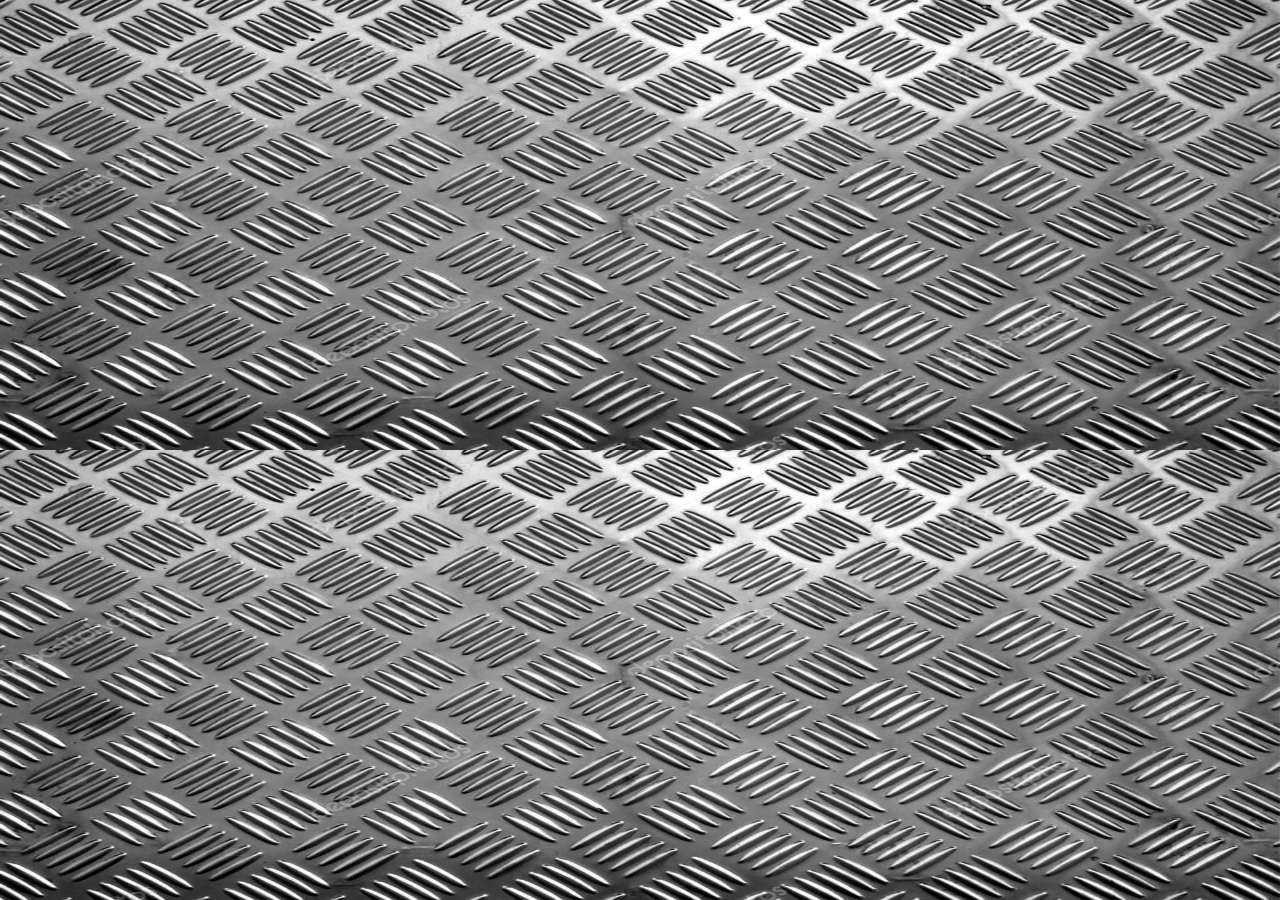
==== index.html @ 3faff910 "changed index.html and style.css" ====
<!DOCTYPE html>
<html lang="en">
  <head>
    <meta charset="UTF-8" />
    <meta http-equiv="X-UA-Compatible" content="IE=edge" />
    <meta name="viewport" content="width=device-width, initial-scale=1.0" />
    <link rel="stylesheet" href="css/style.css" />
    <title>F P S</title>
  </head>
  <body>
    <section id="animation">
      <div id="opening-animation">
        <img id="img-top" src="/images/metal.jpeg" alt="" />
        <img id="img-bottom" src="/images/metal.jpeg" alt="" />
      </div>
    </section>

    <section id="main">
      <div class="main-content">
        <div class="sight">
          <div class="sight-top"></div>
          <div class="sight-right"></div>
          <div class="dot"></div>
          <div class="sight-bottom"></div>
          <div class="sight-left"></div>
        </div>
      </div>
    </section>
    <section>
      <div class="weapons">
        <img id="ak" src="/images/ak47" alt="" />
        <img id="m4a1" src="/images/m4a1" height="200" alt="" />
      </div>
    </section>
  </body>
</html>
---- css/style.css ----
/* Colors */
/*
#FFEE32
#FFD100
#202020
#333533
#D6D6D6
*/
/* Fonts: Ubuntu300, Lato900  */
@import url("https://fonts.googleapis.com/css2?family=Ubuntu:wght@300&display=swap");
@import url("https://fonts.googleapis.com/css2?family=Lato:wght@900&display=swap");

/* Global styling */
* {
  padding: 0;
  margin: 0;
  box-sizing: border-box;
  position: relative;
}

body {
  display: flex;
}

#img-top {
  position: absolute;
  position: fixed;
  top: 0;
  height: 50vh;
  width: 100vw;
  z-index: 1;
  animation-name: moveUp;
  animation-delay: 1s;
  animation-duration: 1.5s;
  animation-fill-mode: forwards;
}

#img-bottom {
  position: absolute;
  position: fixed;
  bottom: 0;
  height: 50vh;
  width: 100vw;
  z-index: 1;
  animation-name: moveDown;
  animation-delay: 1s;
  animation-duration: 1.5s;
  animation-fill-mode: forwards;
}

.main-content {
  justify-content: center;
  align-items: center;
}

.sight {
  position: relative;
  top: 330px;
  left: 280%;
  min-height: 250px;
  min-width: 250px;
  border: 4px solid black;
  border-radius: 100%;
  z-index: 0;
}

.sight-top,
.sight-bottom {
  position: absolute;
  height: 100px;
  width: 4px;
  background: black;
}

.sight-left,
.sight-right {
  position: absolute;
  height: 4px;
  width: 100px;
  background: black;
}

.sight-top {
  position: absolute;
  top: 5px;
  left: 50%;
}

.sight-bottom {
  position: absolute;
  bottom: 5px;
  left: 50%;
}

.sight-left {
  position: absolute;
  top: 50%;
  left: 5px;
  transform: translate(90deg);
}

.sight-right {
  position: absolute;
  top: 50%;
  right: 5px;
  transform: translate(90deg);
}
.dot {
  position: absolute;
  top: 48.7%;
  left: 48.7%;
  height: 10px;
  width: 10px;
  border-radius: 10px;
  background: red;
}

#ak {
  position: absolute;
  right: 0;
}

#m4a1 {
  position: absolute;
  left: 0;
}

@keyframes moveUp {
  0% {
    top: 0;
  }
  100% {
    top: -50vh;
  }
}

@keyframes moveDown {
  0% {
    bottom: 0;
  }
  100% {
    bottom: -50vh;
  }
}
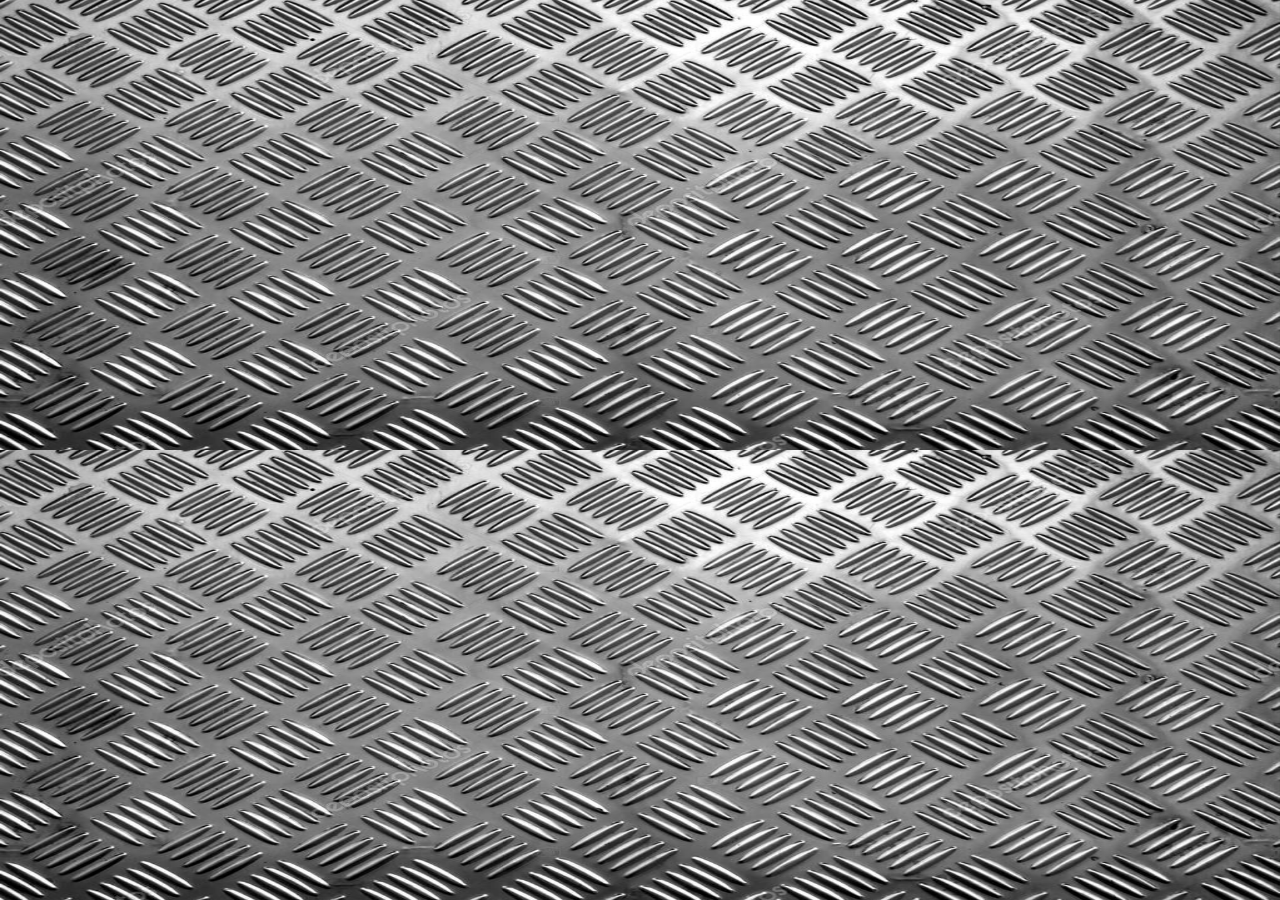
==== commit 9acab450: "added test site and some changes to index.html" ====
--- a/index.html
+++ b/index.html
@@ -8,29 +8,31 @@
     <title>F P S</title>
   </head>
   <body>
-    <section id="animation">
-      <div id="opening-animation">
-        <img id="img-top" src="/images/metal.jpeg" alt="" />
-        <img id="img-bottom" src="/images/metal.jpeg" alt="" />
-      </div>
-    </section>
+    <!-- Animation before -->
+    <div id="opening-animation">
+      <img id="img-top" src="/images/metal.jpeg" alt="" />
+      <img id="img-bottom" src="/images/metal.jpeg" alt="" />
+    </div>
+    <h1>First Person Shooter</h1>
+    <div class="container">
+      <div id="heading"></div>
 
-    <section id="main">
       <div class="main-content">
         <div class="sight">
           <div class="sight-top"></div>
           <div class="sight-right"></div>
-          <div class="dot"></div>
+          <div class="dot">
+            <a href="main.html" class="link">X</a>
+          </div>
           <div class="sight-bottom"></div>
           <div class="sight-left"></div>
         </div>
       </div>
-    </section>
-    <section>
+
       <div class="weapons">
         <img id="ak" src="/images/ak47" alt="" />
-        <img id="m4a1" src="/images/m4a1" height="200" alt="" />
+        <img id="m4a1" src="/images/m4a1New.png" alt="" />
       </div>
-    </section>
+    </div>
   </body>
 </html>
--- a/css/style.css
+++ b/css/style.css
@@ -14,12 +14,19 @@
 * {
   padding: 0;
   margin: 0;
-  box-sizing: border-box;
+}
+
+body {
+  background: #333533;
+  display: flex;
   position: relative;
 }
-
-body {
-  display: flex;
+.container {
+  width: min(90%, 1000px);
+}
+
+.heading > h1 {
+  background-color: red;
 }
 
 #img-top {
@@ -56,11 +63,11 @@
 .sight {
   position: relative;
   top: 330px;
-  left: 280%;
+  left: 10%;
   min-height: 250px;
   min-width: 250px;
   border: 4px solid black;
-  border-radius: 100%;
+  border-radius: 50%;
   z-index: 0;
 }
 
@@ -113,16 +120,42 @@
   width: 10px;
   border-radius: 10px;
   background: red;
-}
-
+  box-shadow: 0px 0px 6px 2px #ff0000;
+}
+
+.link {
+  position: absolute;
+  top: -3.5px;
+  text-decoration: none;
+  display: block;
+}
 #ak {
   position: absolute;
-  right: 0;
+  right: 10%;
+  bottom: -300px;
+  height: 200px;
+  margin: 0;
+  padding: 0;
+  top: 150%;
+  transform: rotate(30deg);
+  animation-name: akMove;
+  animation-delay: 2s;
+  animation-duration: 2s;
+  animation-fill-mode: backwards;
 }
 
 #m4a1 {
   position: absolute;
-  left: 0;
+  left: 10%;
+  height: 300px;
+  margin: 0;
+  padding: 0;
+  top: 105%;
+  transform: rotate(-30deg);
+  animation-name: m4a1Move;
+  animation-delay: 2s;
+  animation-duration: 2s;
+  animation-fill-mode: backwards;
 }
 
 @keyframes moveUp {
@@ -142,3 +175,29 @@
     bottom: -50vh;
   }
 }
+
+@keyframes m4a1Move {
+  0% {
+    position: absolute;
+    left: -100%;
+  }
+  80% {
+    transform: rotate(-120deg);
+  }
+  100% {
+    left: 10%;
+  }
+}
+
+@keyframes akMove {
+  0% {
+    position: absolute;
+    right: -100%;
+  }
+  80% {
+    transform: rotate(120deg);
+  }
+  100% {
+    right: 10%;
+  }
+}
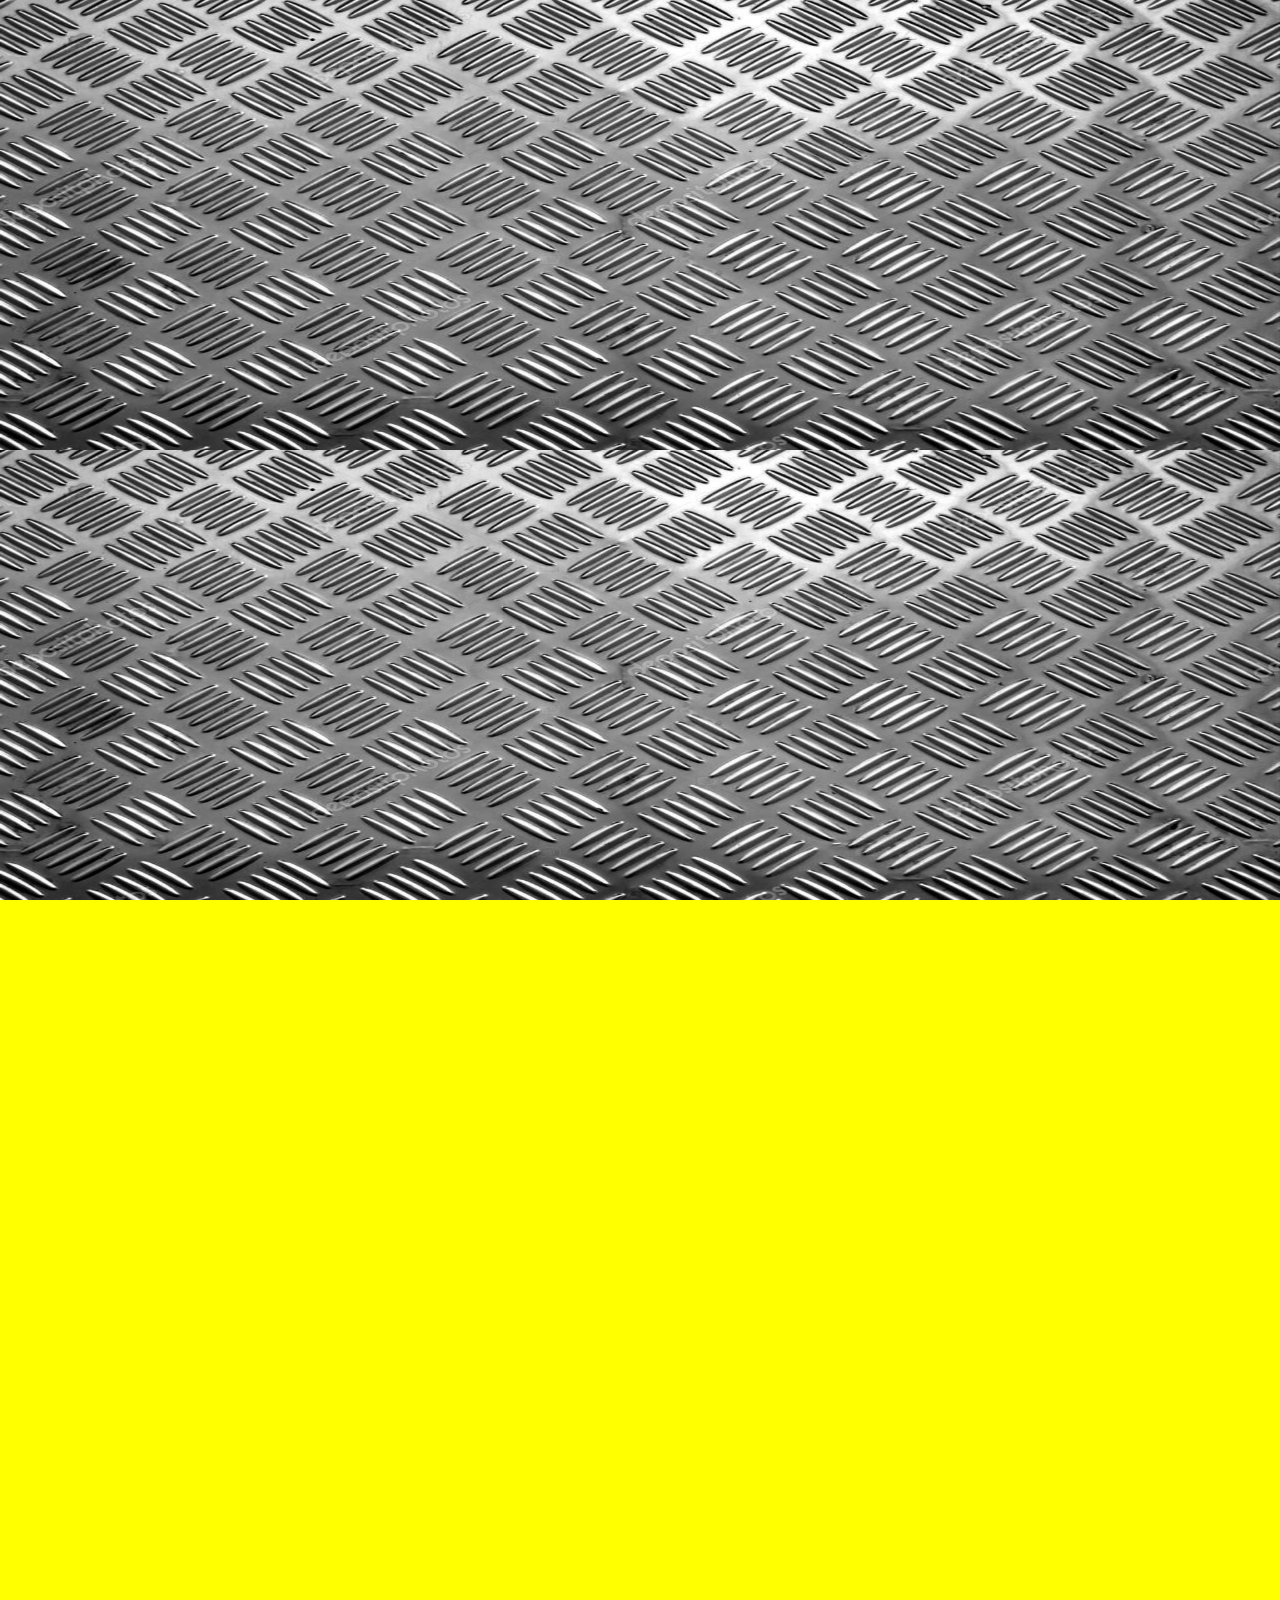
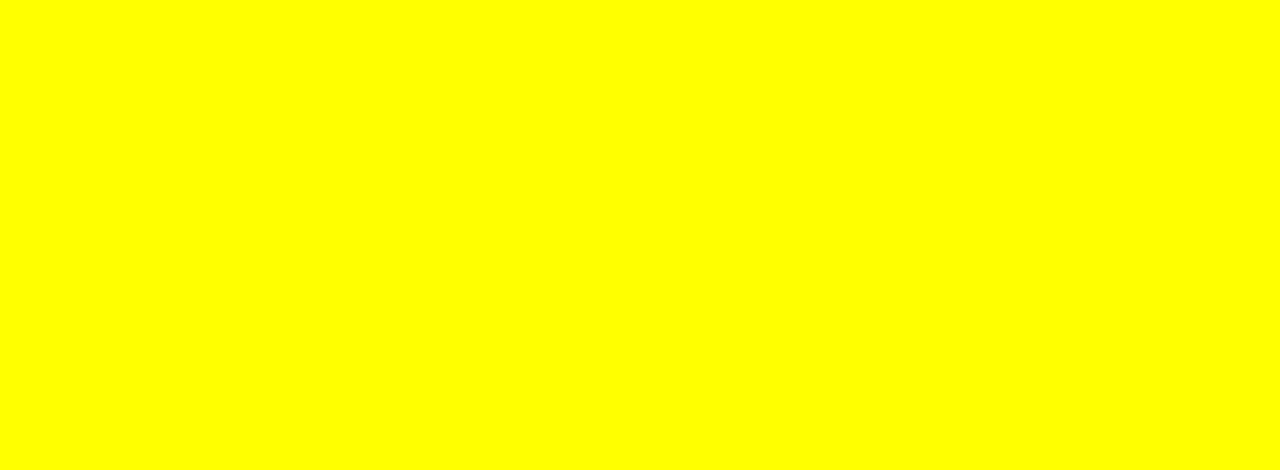
==== commit 7b9ef0c2: "New index and styles" ====
--- a/index.html
+++ b/index.html
@@ -4,34 +4,22 @@
     <meta charset="UTF-8" />
     <meta http-equiv="X-UA-Compatible" content="IE=edge" />
     <meta name="viewport" content="width=device-width, initial-scale=1.0" />
-    <link rel="stylesheet" href="css/style.css" />
-    <title>F P S</title>
+    <title>Document</title>
+    <link rel="stylesheet" href="/css/style.css" />
   </head>
   <body>
-    <!-- Animation before -->
-    <div id="opening-animation">
-      <img id="img-top" src="/images/metal.jpeg" alt="" />
-      <img id="img-bottom" src="/images/metal.jpeg" alt="" />
-    </div>
-    <h1>First Person Shooter</h1>
+    <video autoplay muted loop id="myVideo">
+      <source src="./images/tacticool.webm" type="video/mp4" />
+    </video>
+    <img id="img-top" src="../images/metal.jpeg" alt="" />
+    <img id="img-bottom" src="../images/metal.jpeg" alt="" />
     <div class="container">
-      <div id="heading"></div>
-
-      <div class="main-content">
-        <div class="sight">
-          <div class="sight-top"></div>
-          <div class="sight-right"></div>
-          <div class="dot">
-            <a href="main.html" class="link">X</a>
-          </div>
-          <div class="sight-bottom"></div>
-          <div class="sight-left"></div>
-        </div>
+      <div class="heading">
+        <h1>First Person Shooter</h1>
       </div>
-
       <div class="weapons">
-        <img id="ak" src="/images/ak47" alt="" />
-        <img id="m4a1" src="/images/m4a1New.png" alt="" />
+        <img id="ak" src="../images/ak47" height="150" alt="" />
+        <img id="m4a1" src="/images/m4a1New.png" height="240" alt="" />
       </div>
     </div>
   </body>
--- a/css/style.css
+++ b/css/style.css
@@ -1,41 +1,37 @@
-/* Colors */
-/*
-#FFEE32
-#FFD100
-#202020
-#333533
-#D6D6D6
-*/
-/* Fonts: Ubuntu300, Lato900  */
-@import url("https://fonts.googleapis.com/css2?family=Ubuntu:wght@300&display=swap");
-@import url("https://fonts.googleapis.com/css2?family=Lato:wght@900&display=swap");
+@import url("https://fonts.googleapis.com/css2?family=Rubik:wght@900&display=swap");
 
-/* Global styling */
 * {
+  margin: 0;
   padding: 0;
-  margin: 0;
+  box-sizing: border-box;
+}
+/* Scroll Bar */
+::-webkit-scrollbar {
+  width: 0.6em;
+  scroll-behavior: smooth;
 }
 
-body {
-  background: #333533;
-  display: flex;
-  position: relative;
+::-webkit-scrollbar-track {
+  background: rgb(48, 44, 44);
+  scroll-behavior: smooth;
+  border-radius: 100vh;
 }
-.container {
-  width: min(90%, 1000px);
+::-webkit-scrollbar-thumb {
+  background: rgb(234, 255, 0);
+  border-radius: 100vh;
+  border: 2px solid black;
 }
-
-.heading > h1 {
-  background-color: red;
+::-webkit-scrollbar-thumb:hover {
+  background: rgb(234, 255, 0);
 }
 
 #img-top {
   position: absolute;
   position: fixed;
+  z-index: 1;
   top: 0;
   height: 50vh;
   width: 100vw;
-  z-index: 1;
   animation-name: moveUp;
   animation-delay: 1s;
   animation-duration: 1.5s;
@@ -55,107 +51,62 @@
   animation-fill-mode: forwards;
 }
 
-.main-content {
+/* Body styles */
+body {
+  display: flex;
+  position: relative;
   justify-content: center;
-  align-items: center;
+  background-color: yellow;
+  height: 100vh;
+}
+/* Main Container */
+.container {
+  justify-content: center;
+  width: min(90%, 300rem);
+  height: 230vh;
+  overflow: hidden;
 }
 
-.sight {
-  position: relative;
-  top: 330px;
-  left: 10%;
-  min-height: 250px;
-  min-width: 250px;
-  border: 4px solid black;
-  border-radius: 50%;
-  z-index: 0;
+#myVideo {
+  width: 100vw;
+  height: 100vh;
+  object-fit: cover;
+  position: fixed;
+  left: 0;
+  right: 0;
+  top: 0;
+  bottom: 0;
+  z-index: -1;
 }
 
-.sight-top,
-.sight-bottom {
-  position: absolute;
-  height: 100px;
-  width: 4px;
-  background: black;
+.heading h1 {
+  font-size: 9.5rem;
+  text-transform: uppercase;
+  font-family: monospace, sans-serif;
+  font-weight: 900;
+  text-align: center;
+  z-index: 3;
+  color: white;
+  text-shadow: 5px 5px 10px white;
+  min-width: 70%;
 }
 
-.sight-left,
-.sight-right {
-  position: absolute;
-  height: 4px;
-  width: 100px;
-  background: black;
-}
-
-.sight-top {
-  position: absolute;
-  top: 5px;
-  left: 50%;
-}
-
-.sight-bottom {
-  position: absolute;
-  bottom: 5px;
-  left: 50%;
-}
-
-.sight-left {
-  position: absolute;
-  top: 50%;
-  left: 5px;
-  transform: translate(90deg);
-}
-
-.sight-right {
-  position: absolute;
-  top: 50%;
-  right: 5px;
-  transform: translate(90deg);
-}
-.dot {
-  position: absolute;
-  top: 48.7%;
-  left: 48.7%;
-  height: 10px;
-  width: 10px;
-  border-radius: 10px;
-  background: red;
-  box-shadow: 0px 0px 6px 2px #ff0000;
-}
-
-.link {
-  position: absolute;
-  top: -3.5px;
-  text-decoration: none;
-  display: block;
-}
 #ak {
   position: absolute;
-  right: 10%;
-  bottom: -300px;
-  height: 200px;
-  margin: 0;
-  padding: 0;
-  top: 150%;
-  transform: rotate(30deg);
-  animation-name: akMove;
-  animation-delay: 2s;
+  top: 40%;
+  right: 15%;
+  animation-name: moveAkInRight;
   animation-duration: 2s;
-  animation-fill-mode: backwards;
+  animation-fill-mode: forwards;
 }
 
 #m4a1 {
   position: absolute;
-  left: 10%;
-  height: 300px;
-  margin: 0;
-  padding: 0;
-  top: 105%;
-  transform: rotate(-30deg);
-  animation-name: m4a1Move;
-  animation-delay: 2s;
+  top: 40%;
+  right: 15%;
+  animation-name: moveM4a1InLeft;
   animation-duration: 2s;
-  animation-fill-mode: backwards;
+  animation-fill-mode: forwards;
 }
 
 @keyframes moveUp {
@@ -176,28 +127,49 @@
   }
 }
 
-@keyframes m4a1Move {
+@keyframes moveM4a1InLeft {
   0% {
-    position: absolute;
     left: -100%;
   }
   80% {
-    transform: rotate(-120deg);
+    left: 15%;
   }
   100% {
-    left: 10%;
+    transform: rotate(-20deg);
   }
 }
 
-@keyframes akMove {
+@keyframes moveAkInRight {
   0% {
-    position: absolute;
     right: -100%;
   }
   80% {
-    transform: rotate(120deg);
+    right: 15%;
   }
   100% {
-    right: 10%;
+    transform: rotate(20deg);
   }
 }
+
+/* Under 1030px query */
+@media (max-width: 1030px) {
+  .heading h1 {
+    font-size: 8rem;
+  }
+  .headshot img {
+    top: 30%;
+  }
+}
+/* under 930px query */
+@media (max-width: 930px) {
+  .box1 img {
+    margin-top: 100vh;
+  }
+}
+
+/* Under 560px query */
+@media (min-width: 560px) {
+  .heading h1 {
+    font-size: 6rem;
+  }
+}
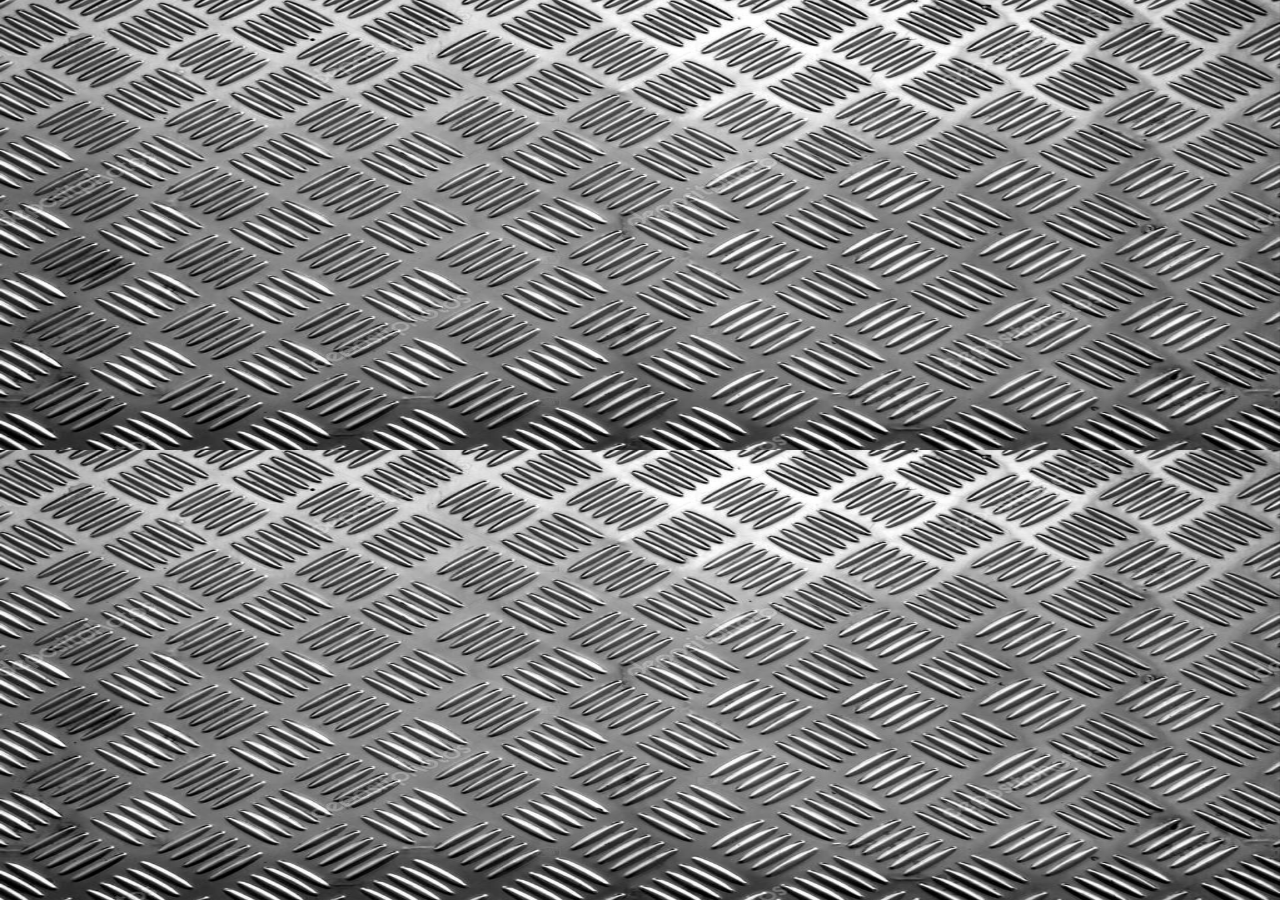
==== commit 81eecf8f: "bæsj" ====
--- a/index.html
+++ b/index.html
@@ -17,7 +17,7 @@
       <div class="heading">
         <h1>First Person Shooter</h1>
       </div>
-      <div class="weapons">
+      <div class="animations">
         <img id="ak" src="../images/ak47" height="150" alt="" />
         <img id="m4a1" src="/images/m4a1New.png" height="240" alt="" />
       </div>
--- a/css/style.css
+++ b/css/style.css
@@ -12,7 +12,7 @@
 }
 
 ::-webkit-scrollbar-track {
-  background: rgb(48, 44, 44);
+  background: black;
   scroll-behavior: smooth;
   border-radius: 100vh;
 }
@@ -20,9 +20,6 @@
   background: rgb(234, 255, 0);
   border-radius: 100vh;
   border: 2px solid black;
-}
-::-webkit-scrollbar-thumb:hover {
-  background: rgb(234, 255, 0);
 }
 
 #img-top {
@@ -63,7 +60,7 @@
 .container {
   justify-content: center;
   width: min(90%, 300rem);
-  height: 230vh;
+  height: 100vh;
   overflow: hidden;
 }
 
@@ -97,15 +94,17 @@
   right: 15%;
   animation-name: moveAkInRight;
   animation-duration: 2s;
+  animation-delay: 1s;
   animation-fill-mode: forwards;
 }
 
 #m4a1 {
   position: absolute;
-  top: 40%;
-  right: 15%;
+  top: 31%;
+  left: 15%;
   animation-name: moveM4a1InLeft;
   animation-duration: 2s;
+  animation-delay: 1s;
   animation-fill-mode: forwards;
 }
 
@@ -133,6 +132,7 @@
   }
   80% {
     left: 15%;
+    transform: rotate(-40deg);
   }
   100% {
     transform: rotate(-20deg);
@@ -145,6 +145,7 @@
   }
   80% {
     right: 15%;
+    transform: rotate(40deg);
   }
   100% {
     transform: rotate(20deg);
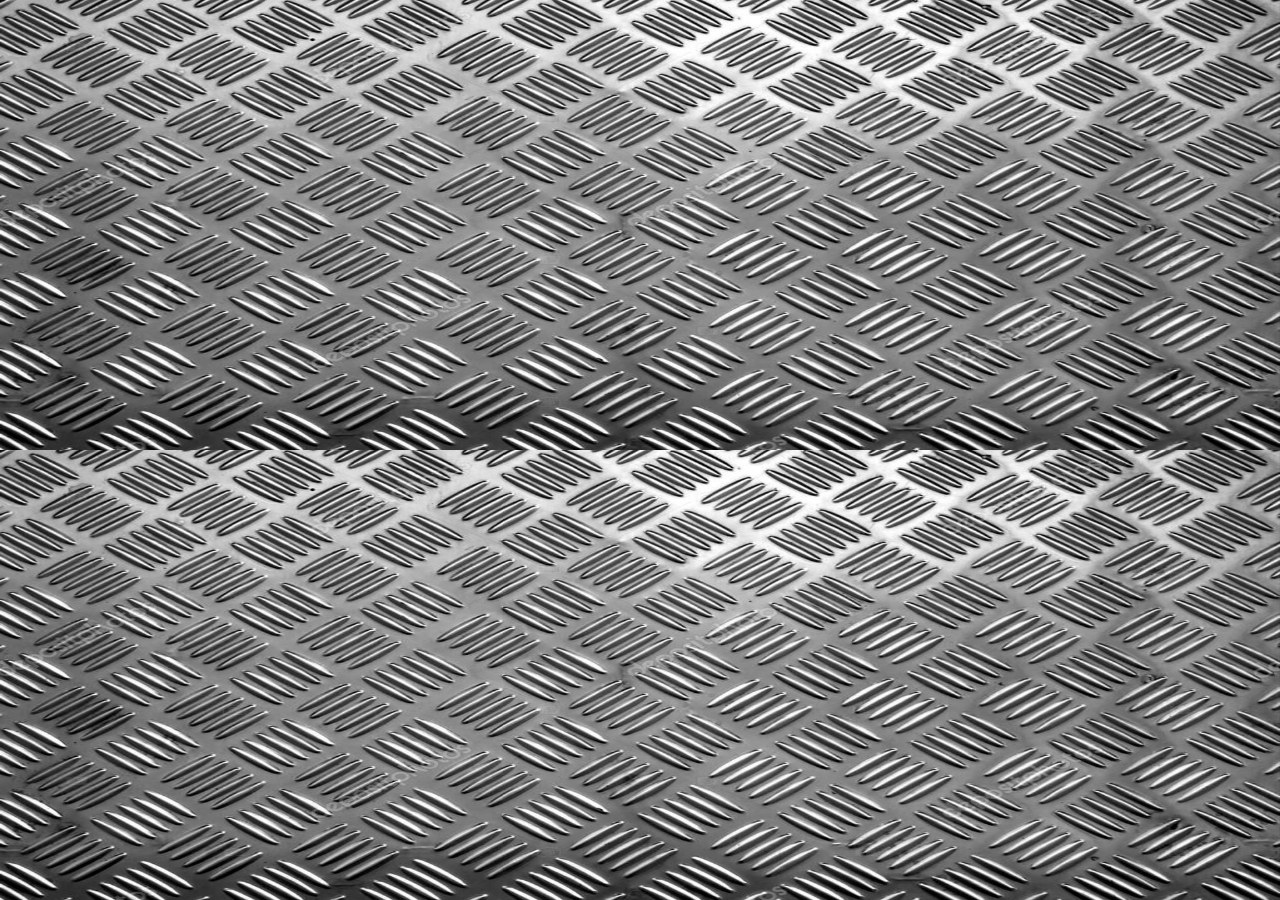
==== commit a02cc1b3: "Update index.html" ====
--- a/index.html
+++ b/index.html
@@ -17,7 +17,7 @@
       <div class="heading">
         <h1>First Person Shooter</h1>
       </div>
-      <div class="animations">
+      <div class="weapons">
         <img id="ak" src="../images/ak47" height="150" alt="" />
         <img id="m4a1" src="/images/m4a1New.png" height="240" alt="" />
       </div>
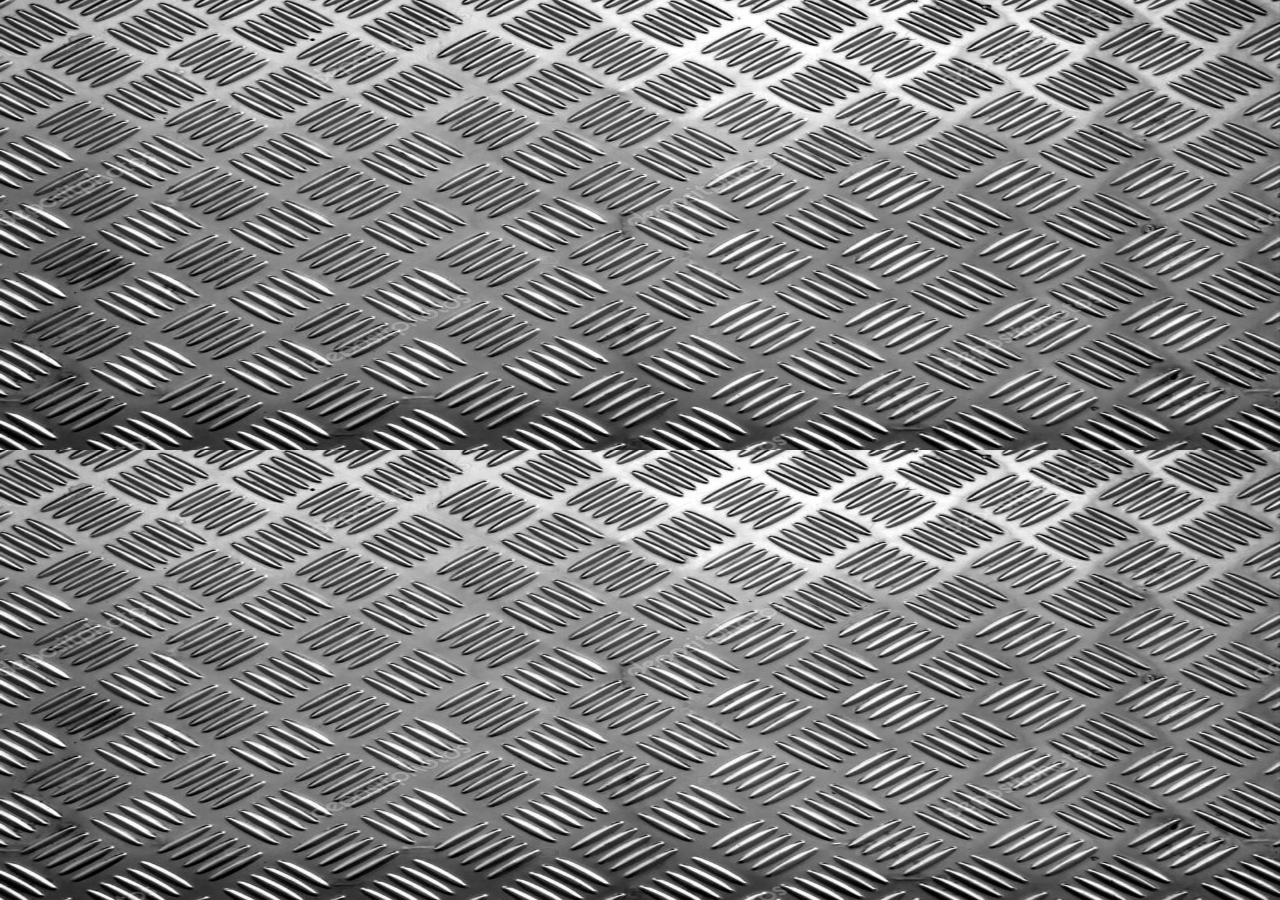
==== commit a813c7bb: "circle animation" ====
--- a/index.html
+++ b/index.html
@@ -17,6 +17,17 @@
       <div class="heading">
         <h1>First Person Shooter</h1>
       </div>
+                <!--TO DO - CSS - Center horizontal/vertical -->
+                <div class="circle-animation">
+                  <div class="ih-item circle effect1"><a id="test" href="./ihover.html">
+                      <div class="spinner"></div>
+                      <div class="img"><img src="./images/fps mashup.webp" alt="img"></div>
+                      <div class="info">
+                        <div class="info-back">
+                          <h3>First Person Shooter</h3>
+                         <p>Go to Main</p>
+                        </div>
+                    </div>
       <div class="weapons">
         <img id="ak" src="../images/ak47" height="150" alt="" />
         <img id="m4a1" src="/images/m4a1New.png" height="240" alt="" />
--- a/css/style.css
+++ b/css/style.css
@@ -174,3 +174,153 @@
     font-size: 6rem;
   }
 }
+.ih-item {
+  position: relative;
+  -webkit-transition: all 0.35s ease-in-out;
+  -moz-transition: all 0.35s ease-in-out;
+  transition: all 0.35s ease-in-out;
+}
+.ih-item,
+.ih-item * {
+  -webkit-box-sizing: border-box;
+  -moz-box-sizing: border-box;
+  box-sizing: border-box;
+}
+.ih-item #test {
+  color: #333;
+}
+.ih-item #test:hover {
+  text-decoration: none;
+}
+.ih-item img {
+  width: 100%;
+  height: 100%;
+}
+
+.ih-item.circle {
+  position: relative;
+  width: 420px;
+  height: 420px;
+  border-radius: 50%;
+}
+.ih-item.circle .img {
+  position: relative;
+  width: 420px;
+  height: 420px;
+  border-radius: 50%;
+}
+.ih-item.circle .img:before {
+  position: absolute;
+  display: block;
+  content: "";
+  width: 100%;
+  height: 100%;
+  border-radius: 50%;
+  box-shadow: inset 0 0 0 16px rgba(255, 255, 255, 0.6),
+    0 1px 2px rgba(0, 0, 0, 0.3);
+  -webkit-transition: all 0.35s ease-in-out;
+  -moz-transition: all 0.35s ease-in-out;
+  transition: all 0.35s ease-in-out;
+}
+.ih-item.circle .img img {
+  border-radius: 50%;
+}
+.ih-item.circle .info {
+  position: absolute;
+  top: 0;
+  bottom: 0;
+  left: 0;
+  right: 0;
+  text-align: center;
+  border-radius: 50%;
+  -webkit-backface-visibility: hidden;
+  backface-visibility: hidden;
+}
+
+.ih-item.square {
+  position: relative;
+  width: 316px;
+  height: 216px;
+  border: 8px solid #fff;
+  box-shadow: 1px 1px 3px rgba(0, 0, 0, 0.3);
+}
+.ih-item.square .info {
+  position: absolute;
+  top: 0;
+  bottom: 0;
+  left: 0;
+  right: 0;
+  text-align: center;
+  -webkit-backface-visibility: hidden;
+  backface-visibility: hidden;
+}
+
+.ih-item.circle.effect1 .spinner {
+  width: 430px;
+  height: 430px;
+  border: 10px solid #ecab18;
+  border-right-color: rgb(32, 32, 32);
+  border-bottom-color: rgb(32, 32, 32);
+  border-radius: 50%;
+  -webkit-transition: all 0.8s ease-in-out;
+  -moz-transition: all 0.8s ease-in-out;
+  transition: all 0.8s ease-in-out;
+}
+.ih-item.circle.effect1 .img {
+  position: absolute;
+  top: 10px;
+  bottom: 0;
+  left: 10px;
+  right: 0;
+  width: auto;
+  height: auto;
+}
+.ih-item.circle.effect1 .img:before {
+  display: none;
+}
+.ih-item.circle.effect1.colored .info {
+  background: #1a4a72;
+  background: rgba(26, 74, 114, 0.6);
+}
+.ih-item.circle.effect1 .info {
+  top: 10px;
+  bottom: 0;
+  left: 10px;
+  right: 0;
+  background: #333333;
+  background: rgba(0, 0, 0, 0.6);
+  opacity: 0;
+  -webkit-transition: all 0.8s ease-in-out;
+  -moz-transition: all 0.8s ease-in-out;
+  transition: all 0.8s ease-in-out;
+}
+.ih-item.circle.effect1 .info h3 {
+  color: #ecab18;
+  text-transform: uppercase;
+  position: relative;
+  letter-spacing: 2px;
+  font-size: 22px;
+  font-family: monospace;
+  margin: 50px;
+  padding: 55px 0 0 0;
+  height: 110px;
+  text-shadow: 0 0 1px white, 0 1px 2px rgba(0, 0, 0, 0.3);
+}
+.ih-item.circle.effect1 .info p {
+  color: #bbb;
+  padding: 10px 5px;
+  font-style: italic;
+  margin: 0 30px;
+  font-size: 12px;
+  border-top: 1px solid rgba(255, 255, 255, 0.5);
+}
+.ih-item.circle.effect1 #test:hover .spinner {
+  -webkit-transform: rotate(180deg);
+  -moz-transform: rotate(180deg);
+  -ms-transform: rotate(180deg);
+  -o-transform: rotate(180deg);
+  transform: rotate(180deg);
+}
+.ih-item.circle.effect1 #test:hover .info {
+  opacity: 1;
+}
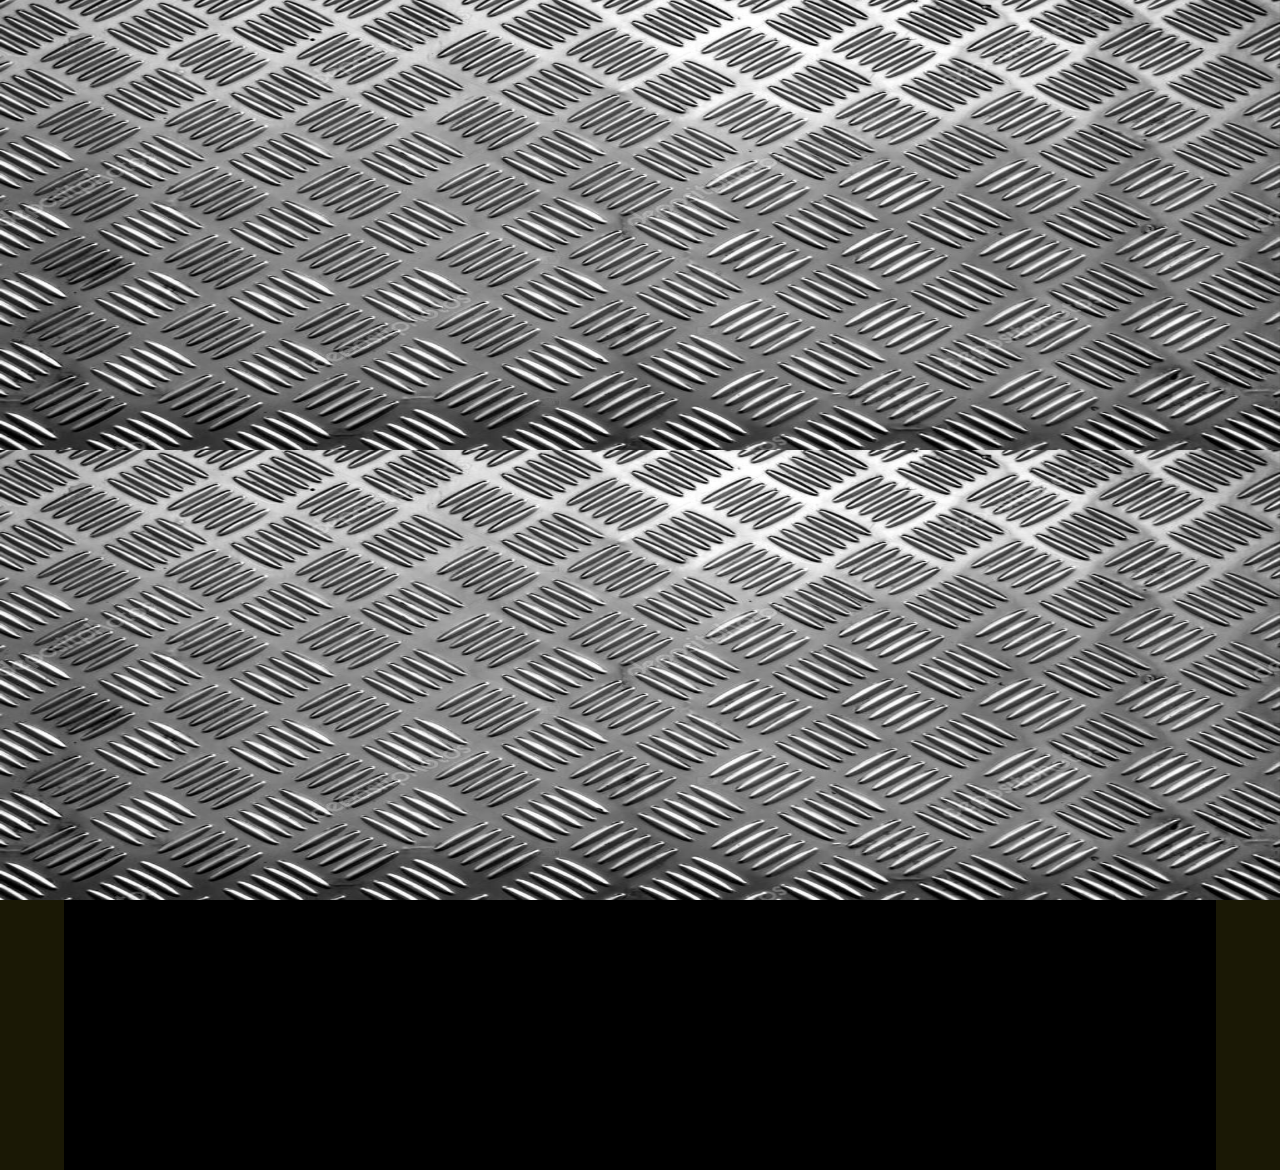
==== commit e5b038bf: "Finished index, style" ====
--- a/index.html
+++ b/index.html
@@ -8,30 +8,28 @@
     <link rel="stylesheet" href="/css/style.css" />
   </head>
   <body>
-    <video autoplay muted loop id="myVideo">
-      <source src="./images/tacticool.webm" type="video/mp4" />
-    </video>
+
     <img id="img-top" src="../images/metal.jpeg" alt="" />
     <img id="img-bottom" src="../images/metal.jpeg" alt="" />
-    <div class="container">
-      <div class="heading">
-        <h1>First Person Shooter</h1>
-      </div>
-                <!--TO DO - CSS - Center horizontal/vertical -->
-                <div class="circle-animation">
-                  <div class="ih-item circle effect1"><a id="test" href="./ihover.html">
-                      <div class="spinner"></div>
-                      <div class="img"><img src="./images/fps mashup.webp" alt="img"></div>
-                      <div class="info">
-                        <div class="info-back">
-                          <h3>First Person Shooter</h3>
-                         <p>Go to Main</p>
-                        </div>
-                    </div>
-      <div class="weapons">
-        <img id="ak" src="../images/ak47" height="150" alt="" />
-        <img id="m4a1" src="/images/m4a1New.png" height="240" alt="" />
-      </div>
+    <div class="container">¨
+
+      <!--TO DO - CSS - Center horizontal/vertical -->
+      <div class="circle-animation">
+        <div class="ih-item circle effect1"><a id="test" href="main.html">
+            <div class="spinner"></div>
+            <div class="img"><img src="./images/fps_mashup.webp" alt="img"></div>
+            <div class="info">
+              <div class="info-back">
+                <h3>First Person Shooter</h3>
+                <p>Go to Main</p>
+              </div>
+          </div>
+        </div>
+        </div>
+          <div class="weapons">
+            <img id="ak" src="../images/ak47" height="150" alt="" />
+            <img id="m4a1" src="/images/m4a1New.png" height="240" alt="" />
+          </div>
     </div>
   </body>
 </html>
--- a/css/style.css
+++ b/css/style.css
@@ -47,45 +47,25 @@
   animation-duration: 1.5s;
   animation-fill-mode: forwards;
 }
+html {
+  background-color: black;
+}
 
 /* Body styles */
 body {
   display: flex;
   position: relative;
   justify-content: center;
-  background-color: yellow;
-  height: 100vh;
+  background-color: rgba(255, 238, 50, 0.1);
+  height: 130vh;
 }
 /* Main Container */
 .container {
   justify-content: center;
   width: min(90%, 300rem);
-  height: 100vh;
+  height: 130vh;
   overflow: hidden;
-}
-
-#myVideo {
-  width: 100vw;
-  height: 100vh;
-  object-fit: cover;
-  position: fixed;
-  left: 0;
-  right: 0;
-  top: 0;
-  bottom: 0;
-  z-index: -1;
-}
-
-.heading h1 {
-  font-size: 9.5rem;
-  text-transform: uppercase;
-  font-family: monospace, sans-serif;
-  font-weight: 900;
-  text-align: center;
-  z-index: 3;
-  color: white;
-  text-shadow: 5px 5px 10px white;
-  min-width: 70%;
+  background-color: black;
 }
 
 #ak {
@@ -100,7 +80,7 @@
 
 #m4a1 {
   position: absolute;
-  top: 31%;
+  top: 32%;
   left: 15%;
   animation-name: moveM4a1InLeft;
   animation-duration: 2s;
@@ -108,72 +88,19 @@
   animation-fill-mode: forwards;
 }
 
-@keyframes moveUp {
-  0% {
-    top: 0;
-  }
-  100% {
-    top: -50vh;
-  }
-}
-
-@keyframes moveDown {
-  0% {
-    bottom: 0;
-  }
-  100% {
-    bottom: -50vh;
-  }
-}
-
-@keyframes moveM4a1InLeft {
-  0% {
-    left: -100%;
-  }
-  80% {
-    left: 15%;
-    transform: rotate(-40deg);
-  }
-  100% {
-    transform: rotate(-20deg);
-  }
-}
-
-@keyframes moveAkInRight {
-  0% {
-    right: -100%;
-  }
-  80% {
-    right: 15%;
-    transform: rotate(40deg);
-  }
-  100% {
-    transform: rotate(20deg);
-  }
-}
-
-/* Under 1030px query */
-@media (max-width: 1030px) {
-  .heading h1 {
-    font-size: 8rem;
-  }
-  .headshot img {
-    top: 30%;
-  }
-}
-/* under 930px query */
-@media (max-width: 930px) {
-  .box1 img {
-    margin-top: 100vh;
-  }
-}
-
-/* Under 560px query */
-@media (min-width: 560px) {
-  .heading h1 {
-    font-size: 6rem;
-  }
-}
+/* Circle animation */
+.circle-animation {
+  position: absolute;
+  left: 50%;
+  top: 15%;
+  opacity: 0;
+  animation-name: fade;
+  animation-duration: 5s;
+  animation-fill-mode: forwards;
+  animation-delay: 2s;
+  transform: translateX(-48%);
+}
+
 .ih-item {
   position: relative;
   -webkit-transition: all 0.35s ease-in-out;
@@ -258,9 +185,10 @@
 .ih-item.circle.effect1 .spinner {
   width: 430px;
   height: 430px;
-  border: 10px solid #ecab18;
+  border: 10px solid rgb(234, 255, 0);
   border-right-color: rgb(32, 32, 32);
   border-bottom-color: rgb(32, 32, 32);
+
   border-radius: 50%;
   -webkit-transition: all 0.8s ease-in-out;
   -moz-transition: all 0.8s ease-in-out;
@@ -295,7 +223,7 @@
   transition: all 0.8s ease-in-out;
 }
 .ih-item.circle.effect1 .info h3 {
-  color: #ecab18;
+  color: rgb(234, 255, 0);
   text-transform: uppercase;
   position: relative;
   letter-spacing: 2px;
@@ -324,3 +252,81 @@
 .ih-item.circle.effect1 #test:hover .info {
   opacity: 1;
 }
+
+@keyframes moveUp {
+  0% {
+    top: 0;
+  }
+  100% {
+    top: -50vh;
+  }
+}
+
+@keyframes moveDown {
+  0% {
+    bottom: 0;
+  }
+  100% {
+    bottom: -50vh;
+  }
+}
+
+@keyframes moveM4a1InLeft {
+  0% {
+    left: -100%;
+  }
+  80% {
+    left: 15%;
+    transform: rotate(-40deg);
+  }
+  100% {
+    transform: rotate(-20deg);
+  }
+}
+
+@keyframes moveAkInRight {
+  0% {
+    right: -100%;
+  }
+  80% {
+    right: 15%;
+    transform: rotate(40deg);
+  }
+  100% {
+    transform: rotate(20deg);
+  }
+}
+
+/* circle-fade */
+
+@keyframes fade {
+  0% {
+    opacity: 0;
+  }
+  100% {
+    opacity: 1;
+  }
+}
+
+/* Under 1030px query */
+@media (max-width: 1030px) {
+  .heading h1 {
+    font-size: 8rem;
+  }
+  .headshot img {
+    top: 30%;
+  }
+}
+/* under 930px query */
+@media (max-width: 930px) {
+  .box1 img {
+    margin-top: 100vh;
+  }
+}
+
+/* Under 560px query */
+@media (min-width: 560px) {
+  .heading h1 {
+    font-size: 6rem;
+  }
+}
